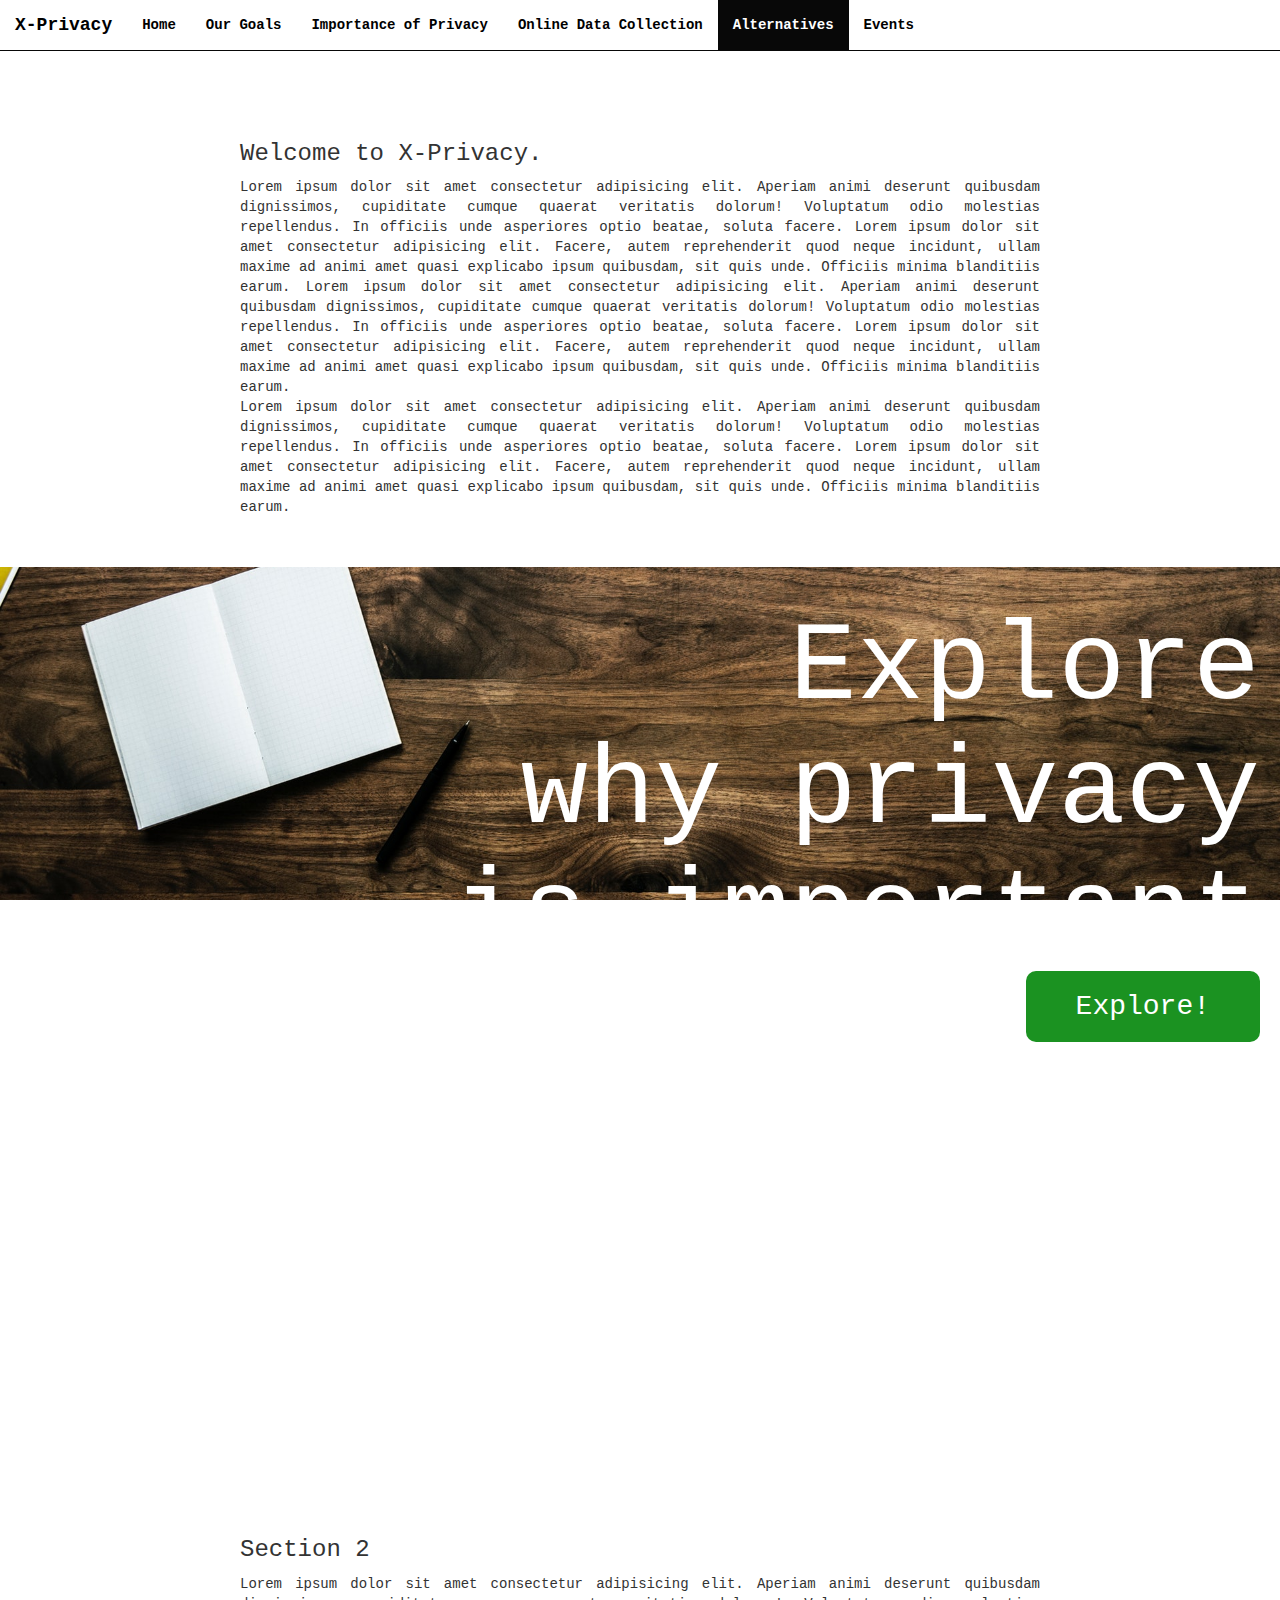
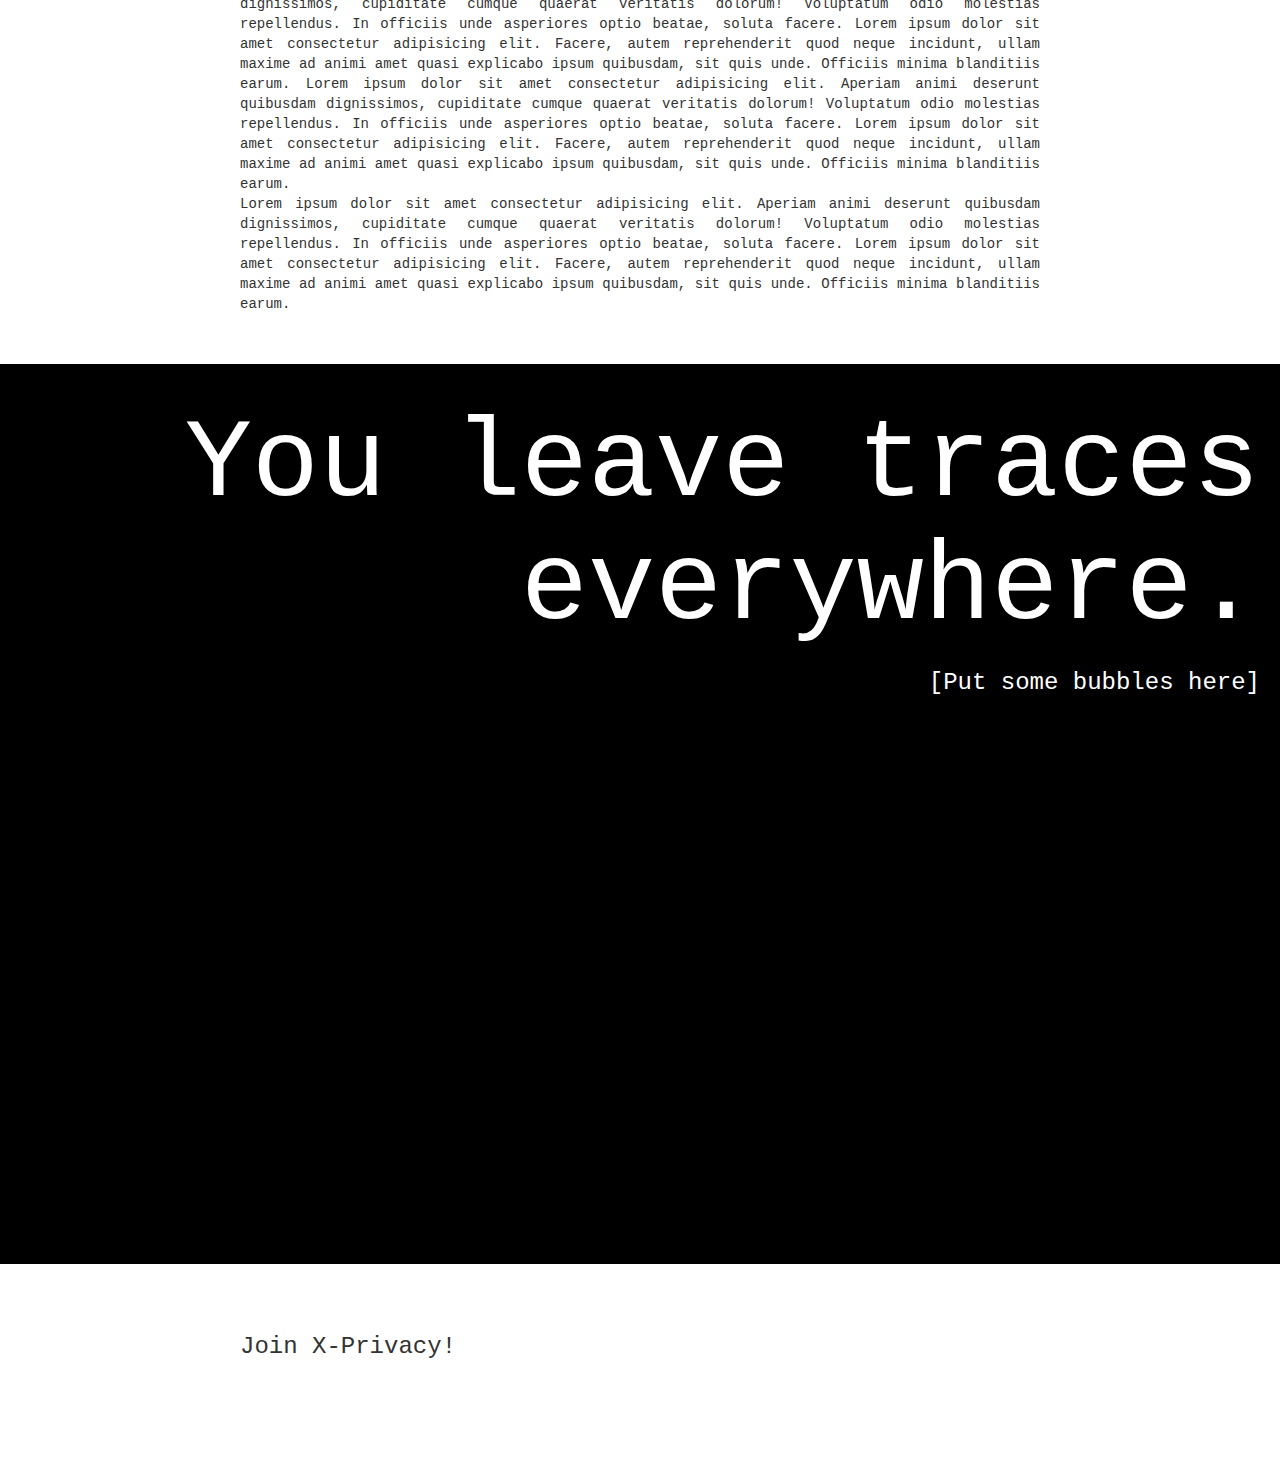
==== alternatives.html @ 5048ef12 "add html and css to new repository" ====
<!DOCTYPE html>
<head>
    <title> X-Privacy </title>
    <meta name='viewport' content='width=device-width, initial-scale=1'>
    
    <!-- required for Bootstrap -->
    <link rel="stylesheet" href="https://maxcdn.bootstrapcdn.com/bootstrap/3.4.0/css/bootstrap.min.css">
    
    <!-- custom styling -->
    <link rel='stylesheet' type='text/css' href='style.css'>
    
    <!-- required for Bootstrap -->
    <script src="https://maxcdn.bootstrapcdn.com/bootstrap/3.4.0/js/bootstrap.min.js"></script> 
    
    <!-- custom script -->
    <script src="script.js" defer></script>
</head>

<body>

<nav id='nav' class="navbar navbar-inverse navbar-fixed-top">
    <div class="container-fluid">
        <div class="navbar-header">
        <a class="navbar-brand" href="#">X-Privacy</a>
        </div>
        <ul class="nav navbar-nav">
        <li><a href="index.html">Home</a></li>
        <li><a href="goals.html">Our Goals</a></li>
        <li><a href="importance-of-privacy.html">Importance of Privacy</a></li>
        <li><a href="online-data-collection.html">Online Data Collection</a></li>
        <li class='active'><a href="alternatives.html">Alternatives</a></li>
        <li><a href="events.html">Events</a></li>
        </ul>
    </div>
</nav>

<div class='container-fluid content-section'>
    <div class='text-container'>
        <h3>Welcome to X-Privacy.</h2>
        Lorem ipsum dolor sit amet consectetur adipisicing elit. Aperiam animi deserunt quibusdam dignissimos, cupiditate cumque quaerat veritatis dolorum! Voluptatum odio molestias repellendus. In officiis unde asperiores optio beatae, soluta facere. Lorem ipsum dolor sit amet consectetur adipisicing elit. Facere, autem reprehenderit quod neque incidunt, ullam maxime ad animi amet quasi explicabo ipsum quibusdam, sit quis unde. Officiis minima blanditiis earum.
        Lorem ipsum dolor sit amet consectetur adipisicing elit. Aperiam animi deserunt quibusdam dignissimos, cupiditate cumque quaerat veritatis dolorum! Voluptatum odio molestias repellendus. In officiis unde asperiores optio beatae, soluta facere. Lorem ipsum dolor sit amet consectetur adipisicing elit. Facere, autem reprehenderit quod neque incidunt, ullam maxime ad animi amet quasi explicabo ipsum quibusdam, sit quis unde. Officiis minima blanditiis earum.
        <br>
        Lorem ipsum dolor sit amet consectetur adipisicing elit. Aperiam animi deserunt quibusdam dignissimos, cupiditate cumque quaerat veritatis dolorum! Voluptatum odio molestias repellendus. In officiis unde asperiores optio beatae, soluta facere. Lorem ipsum dolor sit amet consectetur adipisicing elit. Facere, autem reprehenderit quod neque incidunt, ullam maxime ad animi amet quasi explicabo ipsum quibusdam, sit quis unde. Officiis minima blanditiis earum.
    </div>
</div>
    
<div id='img1' class='container-fluid image-section'>
    <div class='overlay'>
        <h1>Explore <br> why privacy <br> is important</h1>
        <a class='button' href='#'>Explore!</a>
    </div>
</div>

<div class="container-fluid content-section">
    <div class='text-container'>
        <h3>Section 2</h3>
        Lorem ipsum dolor sit amet consectetur adipisicing elit. Aperiam animi deserunt quibusdam dignissimos, cupiditate cumque quaerat veritatis dolorum! Voluptatum odio molestias repellendus. In officiis unde asperiores optio beatae, soluta facere. Lorem ipsum dolor sit amet consectetur adipisicing elit. Facere, autem reprehenderit quod neque incidunt, ullam maxime ad animi amet quasi explicabo ipsum quibusdam, sit quis unde. Officiis minima blanditiis earum.
        Lorem ipsum dolor sit amet consectetur adipisicing elit. Aperiam animi deserunt quibusdam dignissimos, cupiditate cumque quaerat veritatis dolorum! Voluptatum odio molestias repellendus. In officiis unde asperiores optio beatae, soluta facere. Lorem ipsum dolor sit amet consectetur adipisicing elit. Facere, autem reprehenderit quod neque incidunt, ullam maxime ad animi amet quasi explicabo ipsum quibusdam, sit quis unde. Officiis minima blanditiis earum.
        <br>
        Lorem ipsum dolor sit amet consectetur adipisicing elit. Aperiam animi deserunt quibusdam dignissimos, cupiditate cumque quaerat veritatis dolorum! Voluptatum odio molestias repellendus. In officiis unde asperiores optio beatae, soluta facere. Lorem ipsum dolor sit amet consectetur adipisicing elit. Facere, autem reprehenderit quod neque incidunt, ullam maxime ad animi amet quasi explicabo ipsum quibusdam, sit quis unde. Officiis minima blanditiis earum.
    </div>
</div>

<div id='img2' class='container-fluid image-section'>
    <div class='overlay'>
        <h1>You leave traces everywhere.</h1>
        <h3>[Put some bubbles here]</h3>
        
    </div>
</div>

<div class="container-fluid content-section">
    <div class='text-container'>
        <h3>Join X-Privacy!</h3>
    </div>
</div>

</body>
</html>
---- style.css ----
@import url('https://fonts.googleapis.com/css?family=Comfortaa:400,700|Julius+Sans+One');

body {
    padding-bottom: 50px;
    margin: 0;
    font-family: 'Courier New', Courier, monospace;
    overflow-x: hidden;
}

h1, h2 {
    /* font-family: 'Courier New', Courier, monospace; */
    /* font-family: 'Julius Sans One', sans-serif; */
}

h1 {
    font-size: 8em;
}

br {
    margin-bottom: 20px;
}

.navbar {
    position: sticky;
    /* font-family: 'Julius Sans One', sans-serif; */
    font-weight: bold;
    background-color: white;

}

#nav a {
    color: black;
}

#nav .active a {
    color: white;
}

#welcome {
    height: 100vh;
    padding: 0;
    overflow: hidden;
}

.mainbackground {
    position: absolute;
    min-width: calc(100vw + 40px);
    min-height: calc(100vh + 40px);
    z-index: -1;
    top: -20px;
    right: -20px;
    background-image: url('backgrounds/connected-system_low-res.jpg');
    background-repeat: no-repeat;
    overflow: hidden;
    /* transition: top .1s; */
}

#welcome h1, h2 {
    color: white;
    text-align: center;
    position: relative;
    top: 40vh;
    opacity: 0;
}


/* BACKGROUND IMAGES */
    .image-section {
        height: 100vh;
        background-color: black;
        color: white;
        text-align: right;
        position: relative;
        background-size: cover;
        background-position: center;
        background-attachment: fixed;
        padding: 0;
    }

    .overlay {
        position: absolute;
        width: 100%;
        height: 100%;
        background-color: rgba(0, 0, 0, 0);
        transition: background-color .5s;
        margin: 0;
        padding: 20px;
    }

    .overlay:hover {
        background-color: rgba(0, 0, 0, 0.363);
        transition: background-color .5s;
    }

    #img1 {
        background-image: url('backgrounds/card-coffee-cup-1449082.jpg');
    }

    #img2 {
        background-image: url('backgrounds/metro-station.jpg');
    }

/* TEXT AND CONTENT */

.content-section {
    background-color: white;
    padding: 50px;
    font-family: 'Courier New', Courier, monospace;
}

.text-container {
    max-width: 800px;
    text-align: justify;
    margin: auto;
}

.content-section p {
    font-size: 1.2em;
}

.content-section h2 {
    position: relative;
    opacity: 1;
    color: black;
}

.main {
    padding: 40px;
    background-color: white;
}

.button {
    margin-top: 500px;
    background-color: rgb(27, 146, 33);
    padding: 20px 50px;
    font-size: 2em;
    text-decoration: none;
    color: white;
    position: relative;
    border-radius: 10px;
    transition: background-color .5s;

}

.button:hover {
    text-decoration: none;
    color: white;
    background-color: rgb(18, 88, 22);
    /* box-shadow: 0 0 10px 5px rgba(0, 0, 0, 0.295); */
    transition: background-color .5s;
}

.infobox {
    background-color: white;
    border: 1px solid rgb(202, 202, 202);
    padding: 0 20px 20px 20px;
    border-radius: 5px;
    /* box-shadow: 0 5px 5px 0 rgba(0, 0, 0, 0.178); */
    transition: background-color .2s;
}

.infobox:hover {
    background-color: rgb(247, 247, 247);
    transition: background-color .5s;
}

.infobox h2 {
    font-variant: small-caps;
    font-size: 2em;
    color: rgb(95, 95, 95);
}

hr {
    margin: 50px 0;
}

@media (max-width: 826px) {
    .navbar {position: relative}

    .text-container {margin: 50px 0}
}
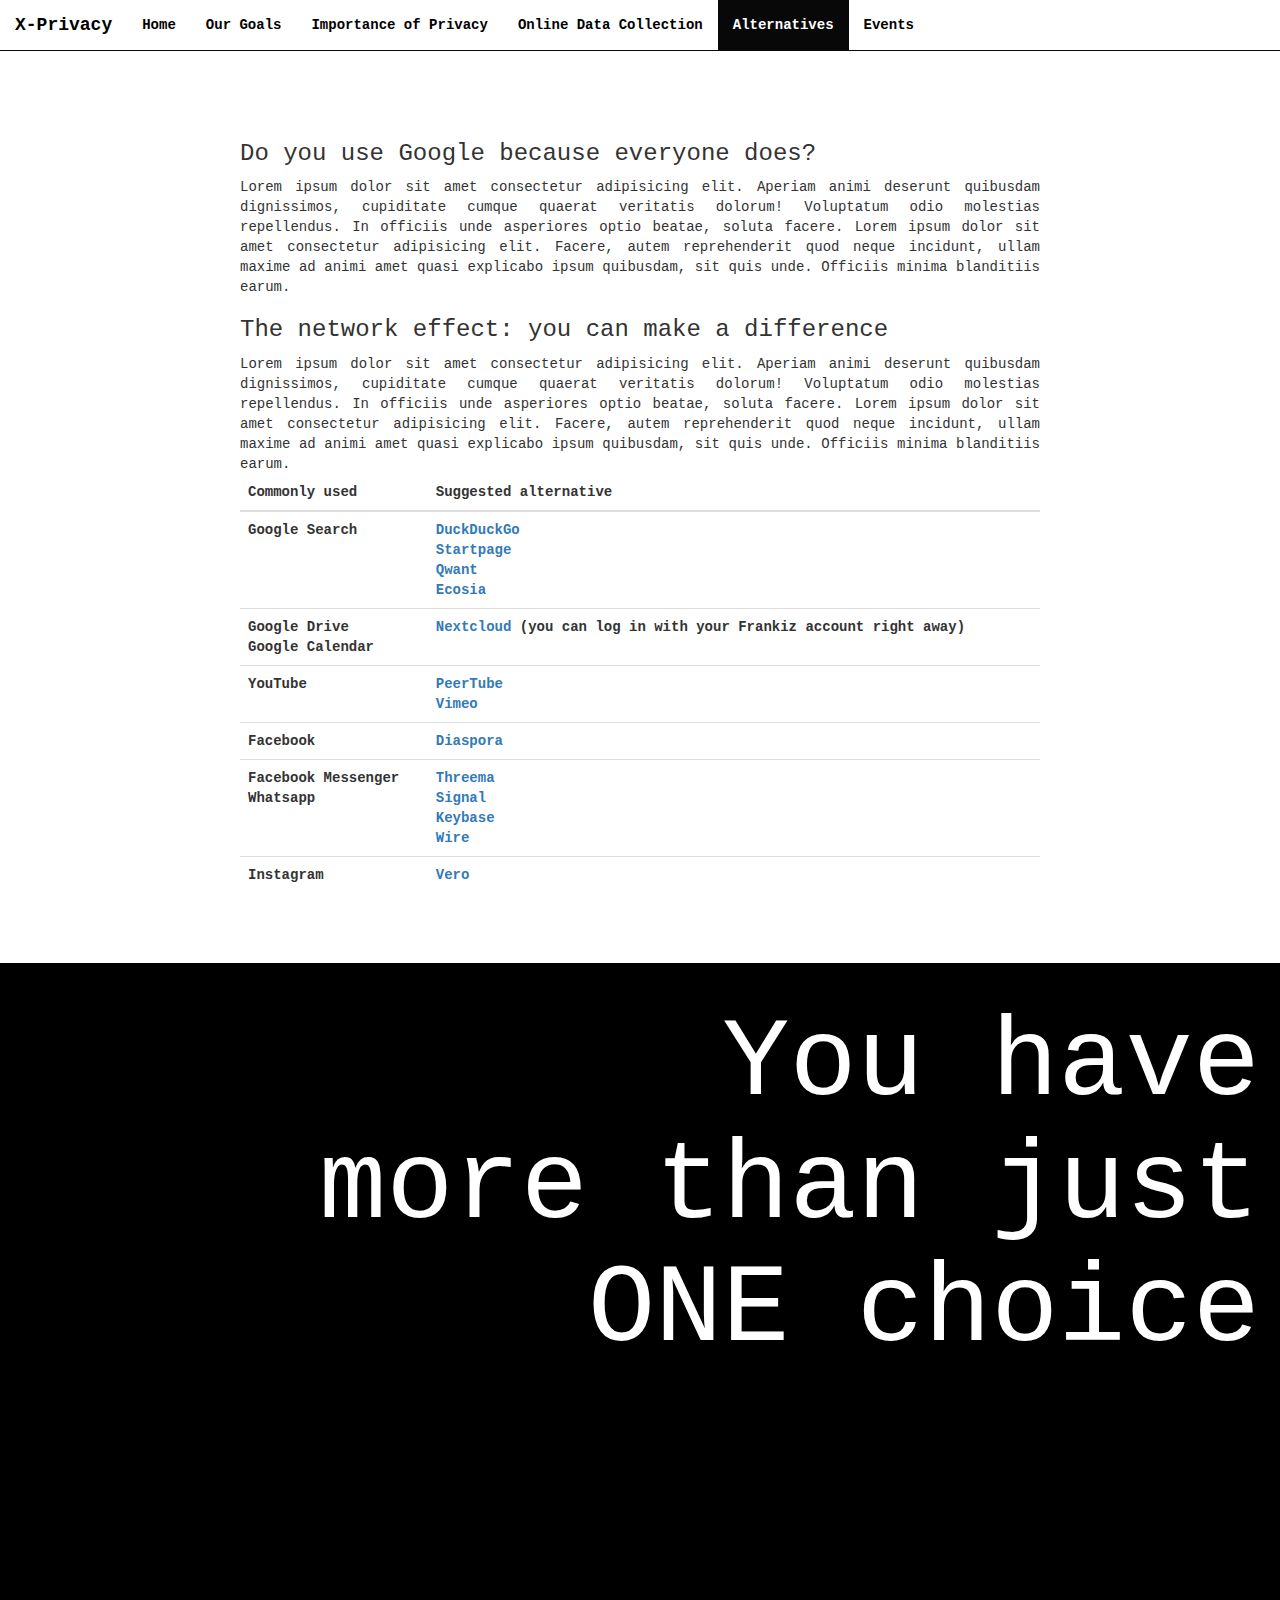
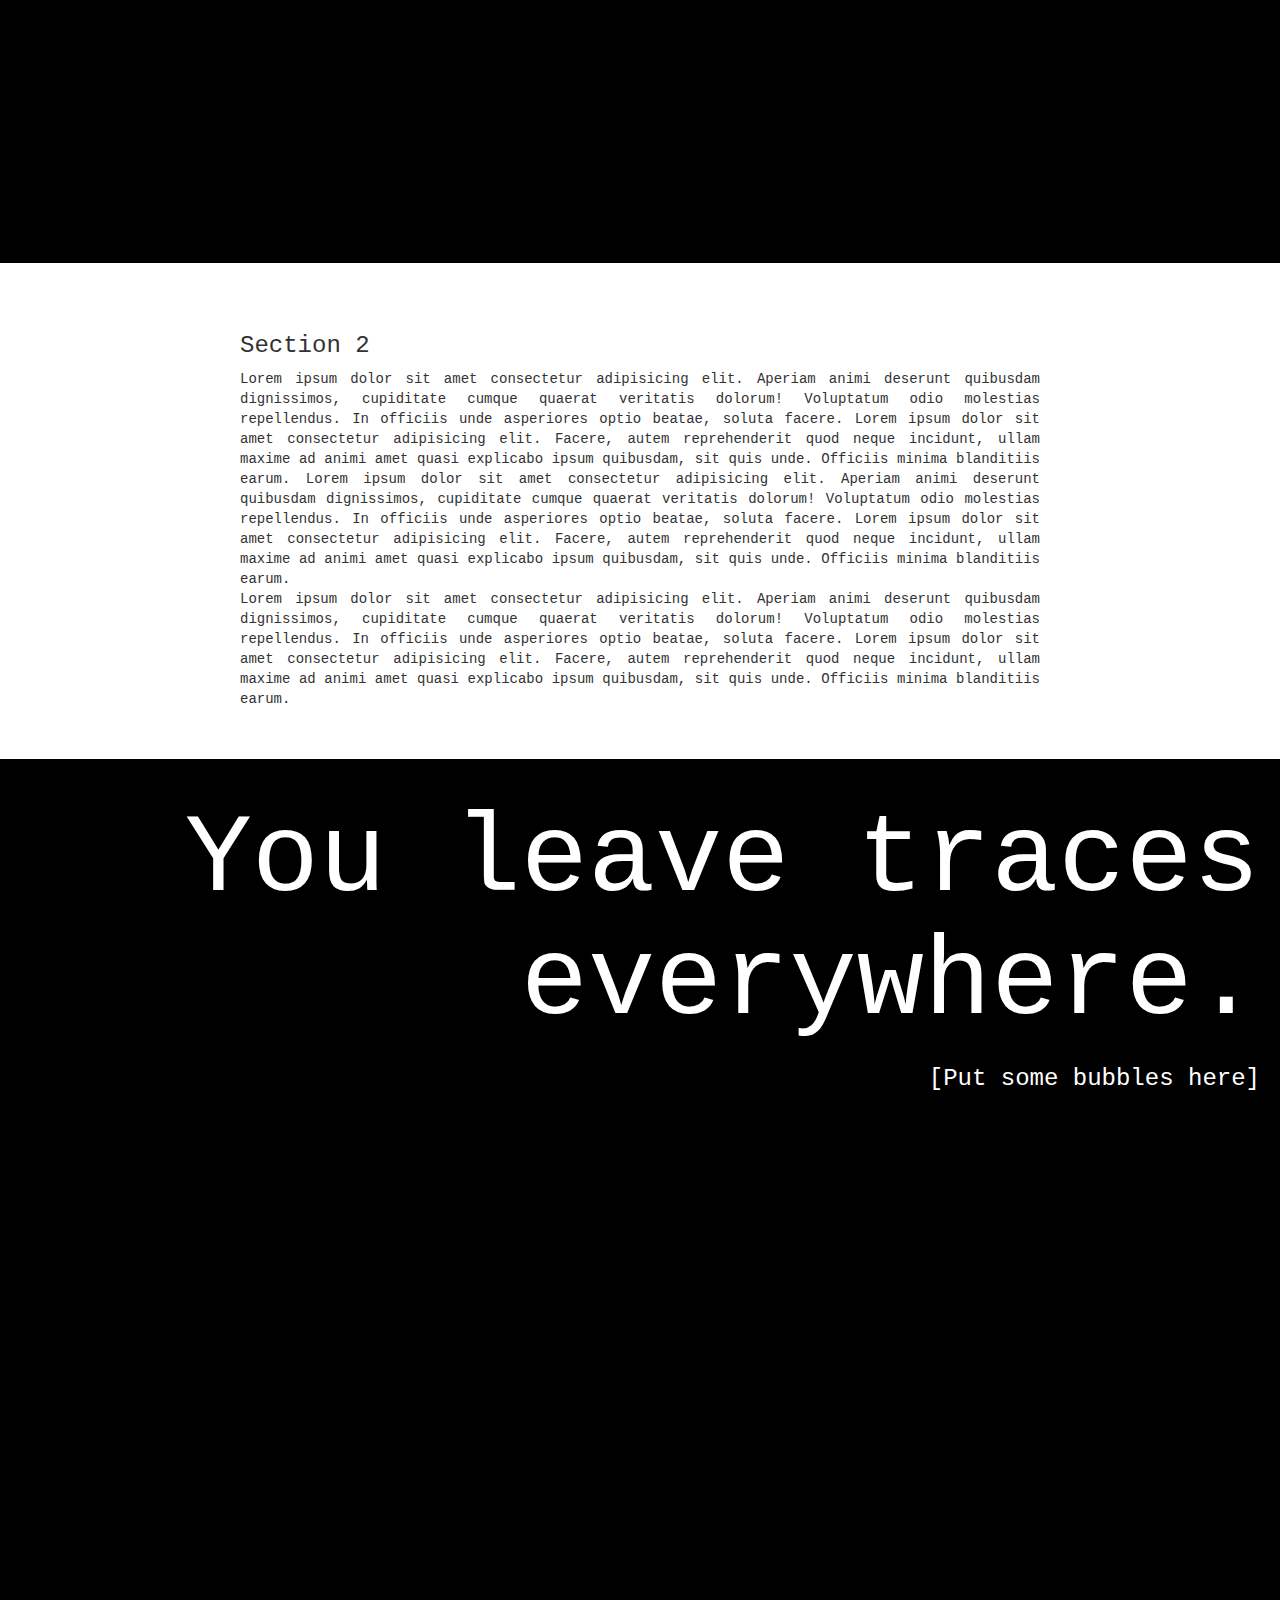
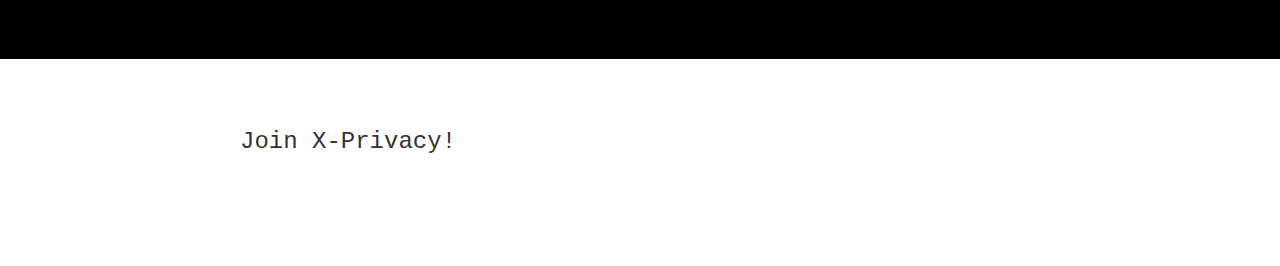
==== commit a4ac96a8: "merging repositories" ====
--- a/alternatives.html
+++ b/alternatives.html
@@ -8,12 +8,13 @@
     
     <!-- custom styling -->
     <link rel='stylesheet' type='text/css' href='style.css'>
+    <link rel='stylesheet' type='text/css' href='alternatives.css'>
     
     <!-- required for Bootstrap -->
     <script src="https://maxcdn.bootstrapcdn.com/bootstrap/3.4.0/js/bootstrap.min.js"></script> 
     
     <!-- custom script -->
-    <script src="script.js" defer></script>
+    <!-- <script src="script.js" defer></script> -->
 </head>
 
 <body>
@@ -36,18 +37,74 @@
 
 <div class='container-fluid content-section'>
     <div class='text-container'>
-        <h3>Welcome to X-Privacy.</h2>
+        <h3>Do you use Google because everyone does?</h3>
         Lorem ipsum dolor sit amet consectetur adipisicing elit. Aperiam animi deserunt quibusdam dignissimos, cupiditate cumque quaerat veritatis dolorum! Voluptatum odio molestias repellendus. In officiis unde asperiores optio beatae, soluta facere. Lorem ipsum dolor sit amet consectetur adipisicing elit. Facere, autem reprehenderit quod neque incidunt, ullam maxime ad animi amet quasi explicabo ipsum quibusdam, sit quis unde. Officiis minima blanditiis earum.
+
+        <h3>The network effect: you can make a difference</h3>
         Lorem ipsum dolor sit amet consectetur adipisicing elit. Aperiam animi deserunt quibusdam dignissimos, cupiditate cumque quaerat veritatis dolorum! Voluptatum odio molestias repellendus. In officiis unde asperiores optio beatae, soluta facere. Lorem ipsum dolor sit amet consectetur adipisicing elit. Facere, autem reprehenderit quod neque incidunt, ullam maxime ad animi amet quasi explicabo ipsum quibusdam, sit quis unde. Officiis minima blanditiis earum.
         <br>
-        Lorem ipsum dolor sit amet consectetur adipisicing elit. Aperiam animi deserunt quibusdam dignissimos, cupiditate cumque quaerat veritatis dolorum! Voluptatum odio molestias repellendus. In officiis unde asperiores optio beatae, soluta facere. Lorem ipsum dolor sit amet consectetur adipisicing elit. Facere, autem reprehenderit quod neque incidunt, ullam maxime ad animi amet quasi explicabo ipsum quibusdam, sit quis unde. Officiis minima blanditiis earum.
+        <table class='table table-hover'>
+            <thead>
+                <tr>
+                    <th>Commonly used</th>
+                    <th>Suggested alternative</th>
+                </tr>
+            </thead>
+            <tbody>
+                <tr>
+                    <th>Google Search</th>
+                    <th>
+                        <a target='_blank' href='https://duckduckgo.com/'>DuckDuckGo</a> <br>
+                        <a target='_blank' href='https://www.startpage.com/'>Startpage</a> <br>
+                        <a target='_blank' href='https://www.qwant.com/'>Qwant</a> <br>
+                        <a target='_blank' href='https://www.ecosia.org/'>Ecosia</a>
+                    </th>
+                </tr>
+                <tr>
+                    <th>Google Drive <br> Google Calendar</th>
+                    <th>
+                        <a target='_blank' href='https://cloud.binets.fr'>Nextcloud</a> (you can log in with your Frankiz account right away)
+                    </th>
+                </tr>
+                <tr>
+                    <th>YouTube</th>
+                    <th>
+                        <a target='_blank' href='https://joinpeertube.org/en/'>PeerTube</a> <br>
+                        <a target='_blank' href='https://vimeo.com'>Vimeo</a>
+                    </th>
+                </tr>
+                <tr>
+                    <th>Facebook</th>
+                    <th>
+                        <a target='_blank' href='https://diasporafoundation.org/'>Diaspora</a>
+                    </th>
+                </tr>
+                <tr>
+                    <th>
+                        Facebook Messenger <br>
+                        Whatsapp
+                    </th>
+                    <th>
+                        <a target='_blank' href='https://threema.ch/en/'>Threema</a> <br>
+                        <a target='_blank' href='https://www.signal.org/'>Signal</a> <br>
+                        <a target='_blank' href='https://keybase.io'>Keybase</a> <br>
+                        <a target='_blank' href='https://wire.com/en/'>Wire</a>
+                    </th>
+                </tr>
+                <tr>
+                    <th>Instagram</th>
+                    <th>
+                        <a target='_blank' href='https://vero.co/'>Vero</a>
+                    </th>
+                </tr>
+            </tbody>
+        </table>
     </div>
 </div>
     
 <div id='img1' class='container-fluid image-section'>
     <div class='overlay'>
-        <h1>Explore <br> why privacy <br> is important</h1>
-        <a class='button' href='#'>Explore!</a>
+        <h1>You have <br> more than just <br> ONE choice</h1>
     </div>
 </div>
 
--- a/style.css
+++ b/style.css
@@ -40,6 +40,17 @@
     height: 100vh;
     padding: 0;
     overflow: hidden;
+    text-align: center;
+}
+
+#welcome h2 {
+    display: inline;
+    border: 4px solid white;
+    padding: 10px 30px;
+}
+
+#welcome h2:hover {
+    cursor: pointer;
 }
 
 .mainbackground {
@@ -51,6 +62,7 @@
     right: -20px;
     background-image: url('backgrounds/connected-system_low-res.jpg');
     background-repeat: no-repeat;
+    background-size: cover;
     overflow: hidden;
     /* transition: top .1s; */
 }
@@ -90,14 +102,6 @@
     .overlay:hover {
         background-color: rgba(0, 0, 0, 0.363);
         transition: background-color .5s;
-    }
-
-    #img1 {
-        background-image: url('backgrounds/card-coffee-cup-1449082.jpg');
-    }
-
-    #img2 {
-        background-image: url('backgrounds/metro-station.jpg');
     }
 
 /* TEXT AND CONTENT */
--- a/alternatives.css
+++ b/alternatives.css
@@ -0,0 +1,8 @@
+/* BACKGROUND IMAGES */
+    #img1 {
+        background-image: url('backgrounds/you-have-more-than-one-choice.jpg');
+    }
+
+    #img2 {
+        background-image: url('backgrounds/metro-station.jpg');
+    }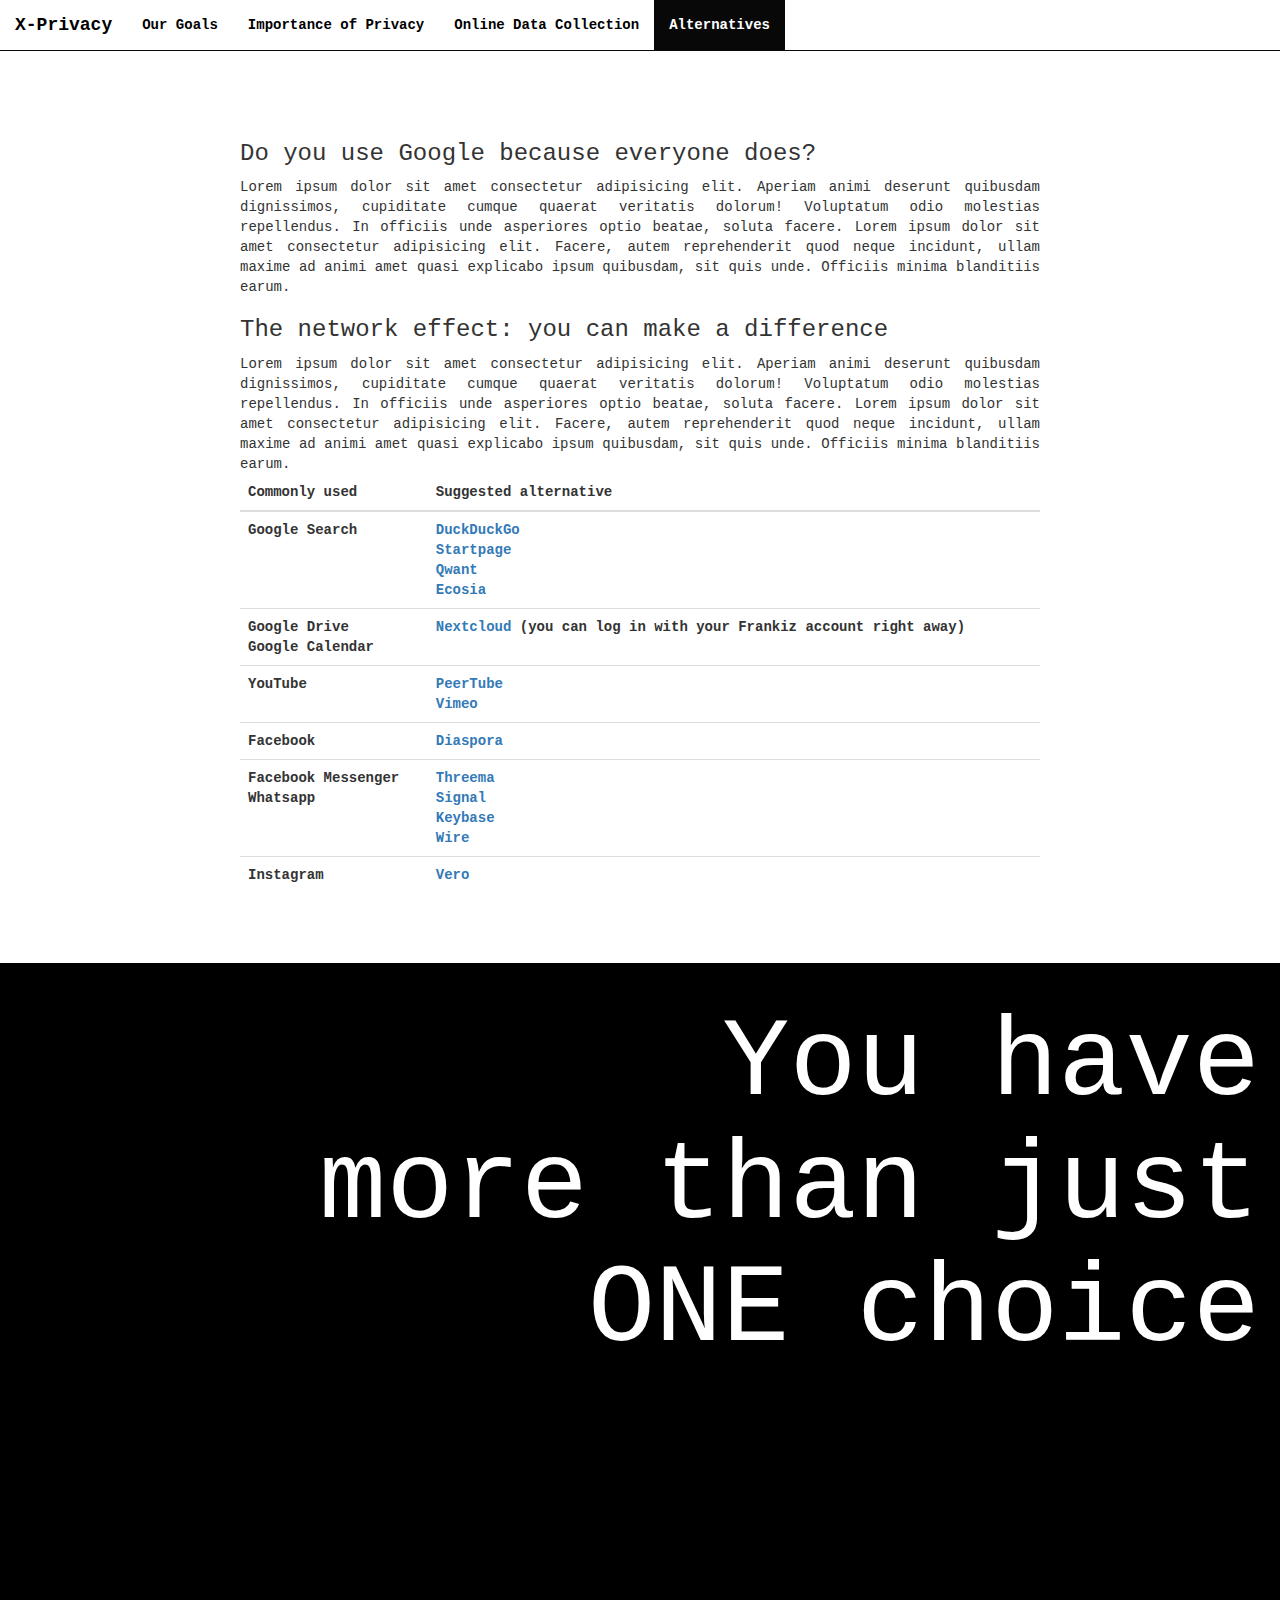
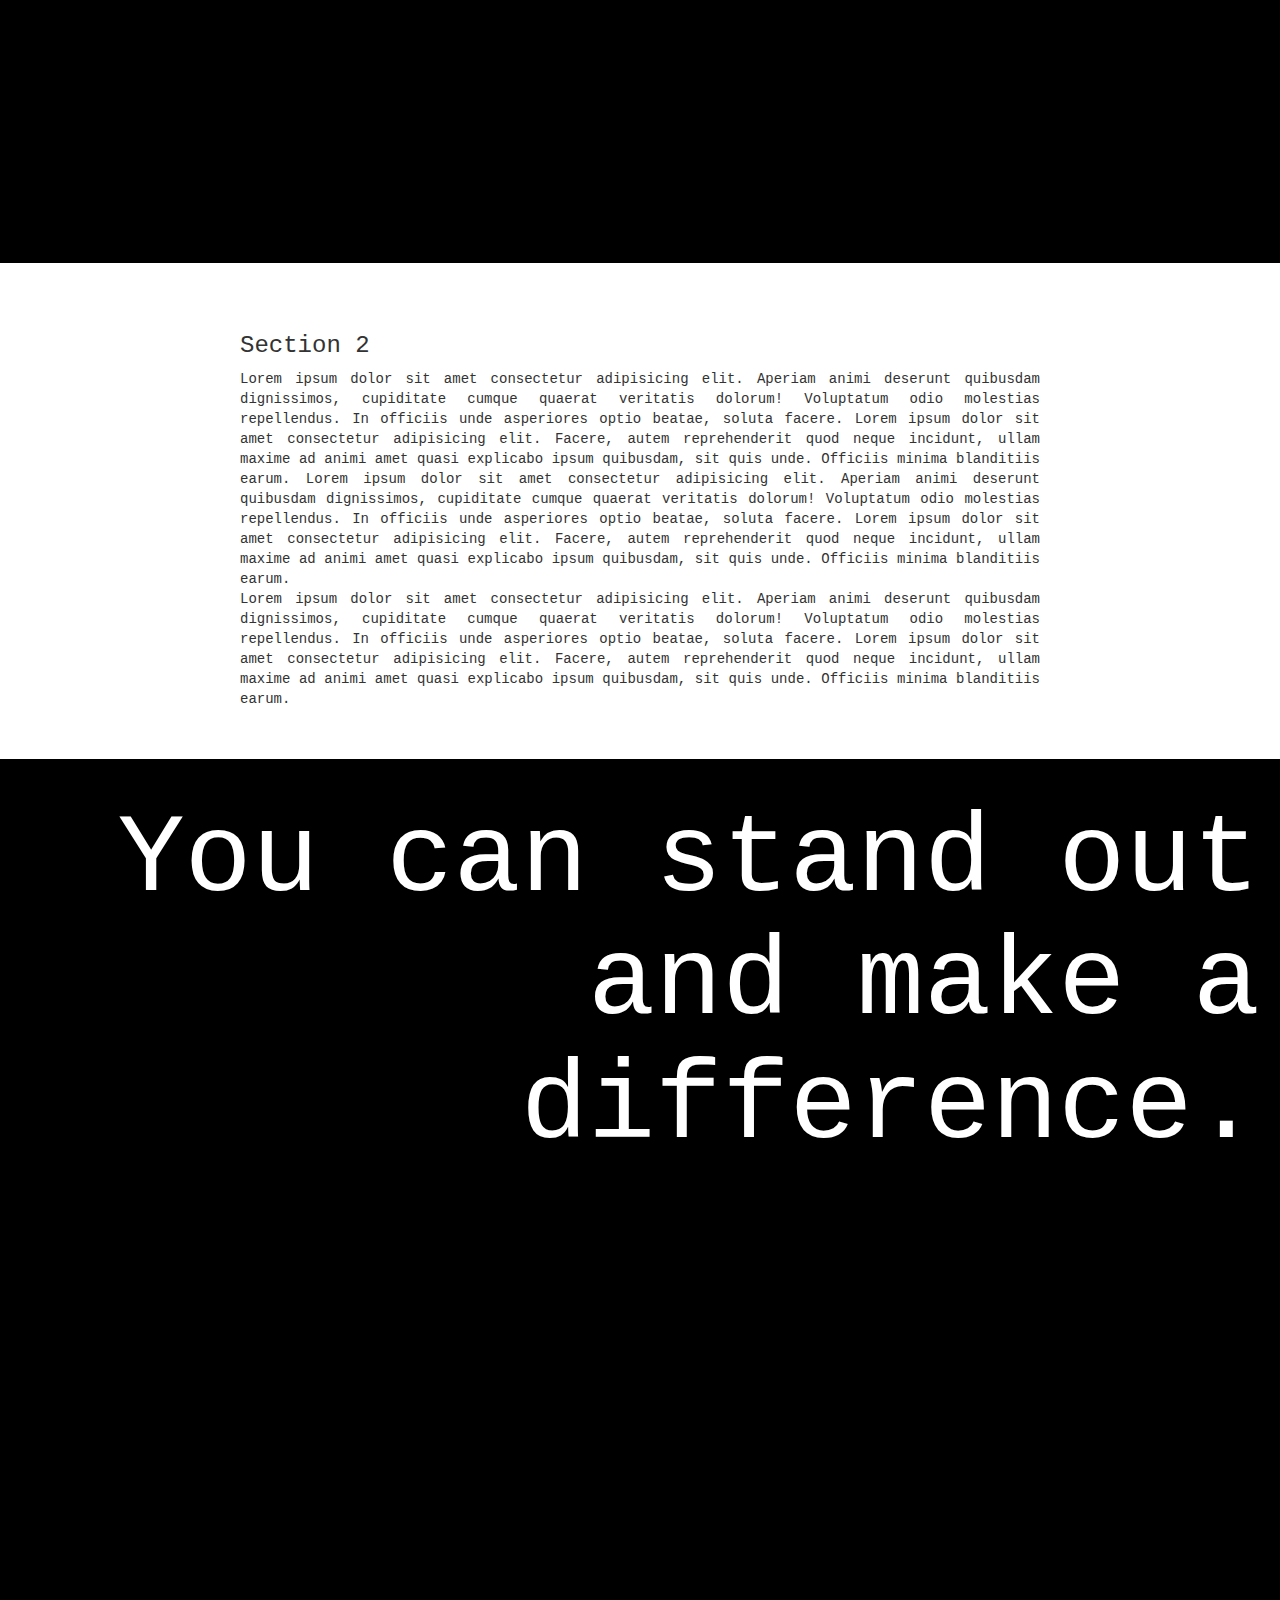
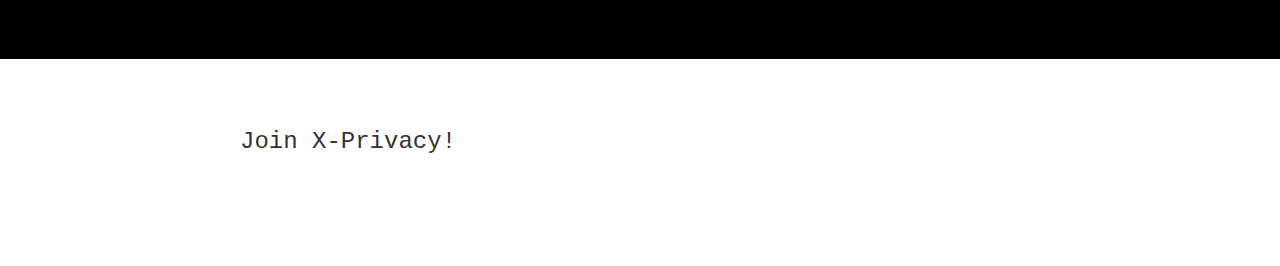
==== commit df05c12e: "update styling, sizing etc" ====
--- a/alternatives.html
+++ b/alternatives.html
@@ -10,9 +10,6 @@
     <link rel='stylesheet' type='text/css' href='style.css'>
     <link rel='stylesheet' type='text/css' href='alternatives.css'>
     
-    <!-- required for Bootstrap -->
-    <script src="https://maxcdn.bootstrapcdn.com/bootstrap/3.4.0/js/bootstrap.min.js"></script> 
-    
     <!-- custom script -->
     <!-- <script src="script.js" defer></script> -->
 </head>
@@ -22,15 +19,13 @@
 <nav id='nav' class="navbar navbar-inverse navbar-fixed-top">
     <div class="container-fluid">
         <div class="navbar-header">
-        <a class="navbar-brand" href="#">X-Privacy</a>
+        <a class="navbar-brand" href="index.html">X-Privacy</a>
         </div>
         <ul class="nav navbar-nav">
-        <li><a href="index.html">Home</a></li>
         <li><a href="goals.html">Our Goals</a></li>
         <li><a href="importance-of-privacy.html">Importance of Privacy</a></li>
         <li><a href="online-data-collection.html">Online Data Collection</a></li>
         <li class='active'><a href="alternatives.html">Alternatives</a></li>
-        <li><a href="events.html">Events</a></li>
         </ul>
     </div>
 </nav>
@@ -120,8 +115,7 @@
 
 <div id='img2' class='container-fluid image-section'>
     <div class='overlay'>
-        <h1>You leave traces everywhere.</h1>
-        <h3>[Put some bubbles here]</h3>
+        <h1>You can stand out and make a difference.</h1>
         
     </div>
 </div>
--- a/style.css
+++ b/style.css
@@ -5,11 +5,6 @@
     margin: 0;
     font-family: 'Courier New', Courier, monospace;
     overflow-x: hidden;
-}
-
-h1, h2 {
-    /* font-family: 'Courier New', Courier, monospace; */
-    /* font-family: 'Julius Sans One', sans-serif; */
 }
 
 h1 {
@@ -22,7 +17,6 @@
 
 .navbar {
     position: sticky;
-    /* font-family: 'Julius Sans One', sans-serif; */
     font-weight: bold;
     background-color: white;
 
@@ -78,7 +72,7 @@
 
 /* BACKGROUND IMAGES */
     .image-section {
-        height: 100vh;
+        min-height: 100vh;
         background-color: black;
         color: white;
         text-align: right;
@@ -87,6 +81,11 @@
         background-position: center;
         background-attachment: fixed;
         padding: 0;
+        overflow: hidden;
+    }
+
+    .image-section h1 {
+        font-size: 8em;
     }
 
     .overlay {
@@ -108,8 +107,7 @@
 
 .content-section {
     background-color: white;
-    padding: 50px;
-    font-family: 'Courier New', Courier, monospace;
+    padding: 50px 0;
 }
 
 .text-container {
@@ -128,22 +126,18 @@
     color: black;
 }
 
-.main {
-    padding: 40px;
-    background-color: white;
-}
-
 .button {
-    margin-top: 500px;
+    margin-top: 5vh;
+    
     background-color: rgb(27, 146, 33);
-    padding: 20px 50px;
-    font-size: 2em;
+    padding: 15px 30px;
+    font-size: 1.5em;
     text-decoration: none;
     color: white;
     position: relative;
-    border-radius: 10px;
+    border-radius: 40px;
     transition: background-color .5s;
-
+    margin: 50px 0;
 }
 
 .button:hover {
@@ -155,6 +149,7 @@
 }
 
 .infobox {
+    text-align: left;
     background-color: white;
     border: 1px solid rgb(202, 202, 202);
     padding: 0 20px 20px 20px;
@@ -178,8 +173,17 @@
     margin: 50px 0;
 }
 
+.bubble {
+    text-align: left;
+    margin: 50px 0;
+    border-radius: 20px;
+    background-color: rgb(255, 41, 41);
+    padding: 20px;
+}
+
 @media (max-width: 826px) {
     .navbar {position: relative}
-
-    .text-container {margin: 50px 0}
+    .text-container {margin: 30px 0}
+    h1 {font-size:10vw}
+    .button {font-size: 3vw}
 }